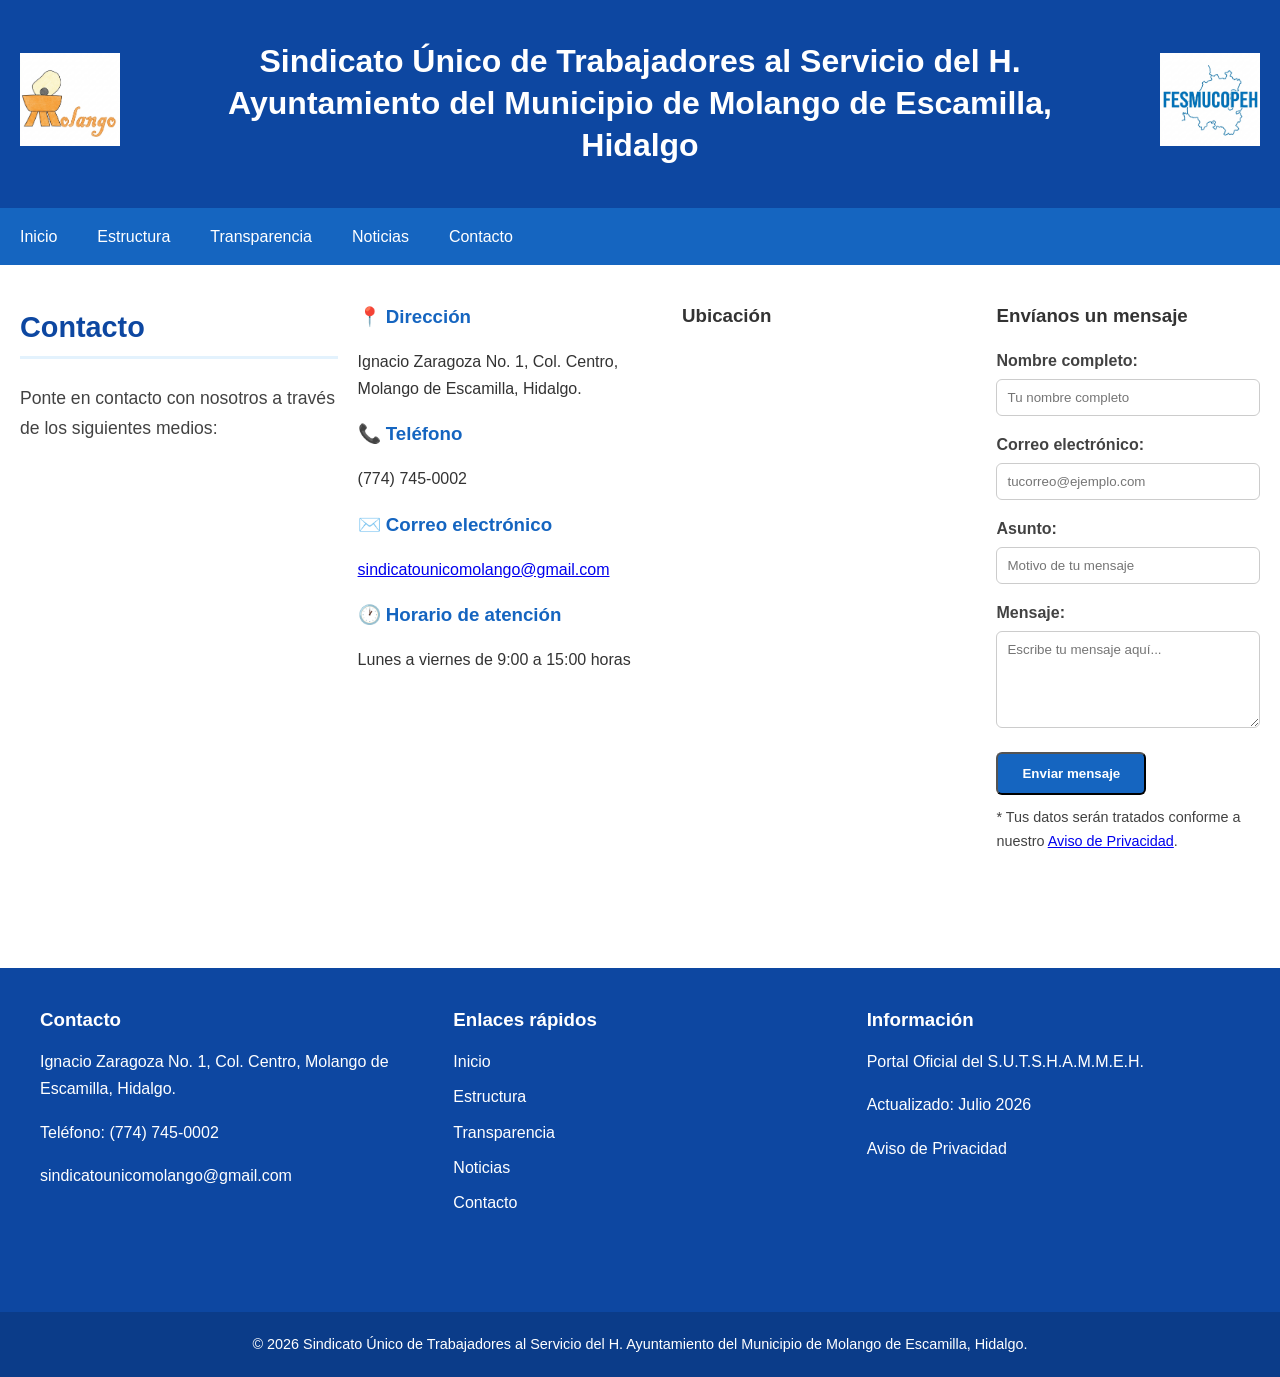
==== contacto.html @ 673e18d3 "Primera versión del sitio sindical" ====
<!DOCTYPE html>
<html lang="es">
  <head>
    <meta charset="UTF-8">
    <meta name="viewport" content="width=device-width, initial-scale=1.0">
    
    <!-- Título (cambia según la página) -->
    <title>SUTSHAMMEH | Contacto</title>
    
    <!-- Descripción (cambia según la página) -->
    <meta name="description" content="Portal oficial del Sindicato Único de Trabajadores del H. Ayuntamiento de Molango de Escamilla, Hidalgo. Transparencia, noticias y servicios para trabajadores.">
    
    <!-- Palabras clave -->
    <meta name="keywords" content="sindicato, Molango, trabajadores, ayuntamiento, Hidalgo, transparencia, SUTSHAMMEH">
    
    <!-- Autor -->
    <meta name="author" content="SUTSHAMMEH">
    
    <!-- Robots (permite indexación) -->
    <meta name="robots" content="index, follow">
    
    <!-- Open Graph (para compartir en redes sociales) -->
    <meta property="og:title" content="SUTSHAMMEH - Sindicato de Molango">
    <meta property="og:description" content="Portal oficial del Sindicato Único de Trabajadores del H. Ayuntamiento de Molango de Escamilla, Hidalgo.">
    <meta property="og:type" content="website">
    <meta property="og:url" content="https://tudominio.com">
    <meta property="og:image" content="https://tudominio.com/imagenes/og-image.jpg">
    
    <!-- Twitter Cards -->
    <meta name="twitter:card" content="summary_large_image">
    <meta name="twitter:title" content="SUTSHAMMEH - Sindicato de Molango">
    <meta name="twitter:description" content="Portal oficial del Sindicato Único de Trabajadores del H. Ayuntamiento de Molango de Escamilla, Hidalgo.">
    
    <link rel="stylesheet" href="css/estilos.css">
    <!--link rel="icon" href="imagenes/favicon.ico" type="image/x-icon"-->
  </head>
  <body>
     <header>
       <div class="logo-izquierdo">
        <img src="imagenes/logos/logoMolango.png"
             alt="Logotipo del Sindicato">
       </div>
       <div class="titulo">
         <h1>
            Sindicato Único de Trabajadores al Servicio del
            H. Ayuntamiento del Municipio de Molango de Escamilla,
            Hidalgo
         </h1>
       </div>
       <div class="logo-derecho">
        <img src="imagenes/logos/logoFederacion.png"
             alt="Logotipo de la Federación">
       </div>
     </header>
     <nav>
        <ul>
           <li>
              <a href="index.html">
                Inicio
              </a>
           </li>
           <li>
              <a href="estructura.html">
                Estructura
              </a>
           </li>
           <li>
              <a href="transparencia.html">
                Transparencia
              </a>
           </li>
           <li>
              <a href="noticias.html">
                Noticias
              </a>
           </li>
           <li>
              <a href="contacto.html">
                Contacto
              </a>
           </li>
        </ul>
     </nav>
     <main>
          <section class="contacto-principal">
             <h2>Contacto</h2>
             <p class="subtitulo">Ponte en contacto con nosotros a través de los siguientes medios:</p>
         </section>

         <div class="grid-contacto">
             <section class="info-contacto">
                <h3>📍 Dirección</h3>
                <p>Ignacio Zaragoza No. 1, Col. Centro, Molango de Escamilla, Hidalgo.</p>
            
                <h3>📞 Teléfono</h3>
                <p>(774) 745-0002</p>
            
                <h3>✉️ Correo electrónico</h3>
                <p><a href="mailto:sindicatounicomolango@gmail.com">sindicatounicomolango@gmail.com</a></p>
            
                <h3>🕐 Horario de atención</h3>
                <p>Lunes a viernes de 9:00 a 15:00 horas</p>
             </section>
        
             <section class="mapa-contacto">
                 <h3>Ubicación</h3>
                 <iframe src="https://www.google.com/maps/embed?pb=!1m18!1m12!1m3!1d3746.234567!2d-98.734567!3d20.123456!2m3!1f0!2f0!3f0!3m2!1i1024!2i768!4f13.1!3m3!1m2!1s0x85d1234567890abc%3A0x1234567890abcdef!2sMolango%20de%20Escamilla%2C%20Hidalgo!5e0!3m2!1ses!2smx!4v1234567890" width="100%" height="300" style="border:0;" allowfullscreen loading="lazy"></iframe>
             </section>
          </div>

          <section class="formulario-contacto">
               <h3>Envíanos un mensaje</h3>
                  <form action="#" method="POST">
                    <div class="campo-form">
                      <label for="nombre">Nombre completo:</label>
                       <input type="text" id="nombre" name="nombre" required placeholder="Tu nombre completo">
                    </div>
                    <div class="campo-form">
                      <label for="email">Correo electrónico:</label>
                      <input type="email" id="email" name="email" required placeholder="tucorreo@ejemplo.com">
                    </div>
                    <div class="campo-form">
                      <label for="asunto">Asunto:</label>
                      <input type="text" id="asunto" name="asunto" required placeholder="Motivo de tu mensaje">
                    </div>
                    <div class="campo-form">
                      <label for="mensaje">Mensaje:</label>
                      <textarea id="mensaje" name="mensaje" rows="5" required placeholder="Escribe tu mensaje aquí..."></textarea>
                    </div>
                    <button type="submit" class="boton">Enviar mensaje</button>
                 </form>
                 <p class="aviso-form">* Tus datos serán tratados conforme a nuestro <a href="privacidad.html">Aviso de Privacidad</a>.</p>
          </section>
     </main>     
     <footer>
       <div class="footer-contenedor">
         <section class="footer-columna">
            <h3>Contacto</h3>
            <p>
                Ignacio Zaragoza No. 1,
                Col. Centro,
                Molango de Escamilla, Hidalgo.
            </p>
            <p>Teléfono: (774) 745-0002</p>
            <a href="mailto:sindicatounicomolango@gmail.com">
                 sindicatounicomolango@gmail.com
            </a>
         </section>
         <section class="footer-columna">
            <h3>Enlaces rápidos</h3>
            <ul>
                <li><a href="index.html">Inicio</a></li>
                <li><a href="estructura.html">Estructura</a></li>
                <li><a href="transparencia.html">Transparencia</a></li>
                <li><a href="noticias.html">Noticias</a></li>
                <li><a href="contacto.html">Contacto</a></li>
            </ul>
         </section>
         <section class="footer-columna">
            <h3>Información</h3>
            <p>
                Portal Oficial del
                S.U.T.S.H.A.M.M.E.H.
            </p>
            <p>
                Actualizado: Julio 2026
            </p>
            <a href="privacidad.html">
                Aviso de Privacidad
            </a>
         </section>
       </div>
       <div class="copyright">
        © 2026 Sindicato Único de Trabajadores al Servicio del
        H. Ayuntamiento del Municipio de Molango de Escamilla,
        Hidalgo.
       </div>
     </footer>
  </body>
</html>
---- css/estilos.css ----
/*====================================
  VARIABLES
====================================*/
:root{
     /* Colores institucionales */
    --azul-principal:#0D47A1;
    --azul-secundario:#1565C0;
    --azul-claro:#E3F2FD;
    --azul-borde:#1976D2;
    --azul-pal: #E8F0FE;
    --azul-texto: #1A237E;
    /* Colores generales */
    --blanco:#FFFFFF;
    --gris-claro:#F5F5F5;
    --gris-texto:#424242;
    --gris-borde:#CCCCCC;
    /* Sombras */
    --sombra:0px 2px 8px rgba(0,0,0,0.15);
    /* Bordes */
    --radio:10px;
}
/*====================================
  ESTRUCTURA SEMÁNTICA
====================================*/
body {
    background-color: var(--blanco);
    font-family: Arial, Helvetica, sans-serif;
    margin: 0;
    padding: 0;
}
header{
    display:flex;
    justify-content:space-between;
    align-items:center;
    background-color:var(--azul-principal);
    color:var(--blanco);
    gap:35px;
    padding:20px;
}
nav{
    background-color: var(--azul-secundario);
}
nav ul{
    list-style: none;
    margin: 0;
    padding: 0;
    display: flex;
}
nav a{
    color: var(--blanco);
    text-decoration: none;
    padding: 15px 20px;
    display: block;
}
nav a:hover{
    background-color: var(--azul-principal);
}
/*====================================
    LAYOUT PRINCIPAL
====================================*/
main {
    max-width: 1600px; /* Ancho máximo */
    margin: 0 auto; /* Centrado */
    padding: 20px;
    display: flex;
    gap: 20px;
    box-sizing: border-box; /* Importante para que el padding no desborde */
}
/* Asegurar que todos los elementos respeten el box-sizing */
* {
    box-sizing: border-box;
}
section{
    margin-bottom:40px;
}
/*====================================
   BANNER
====================================*/
.hero{
    position: relative;
    height: 400px;
    background-image: url("../imagenes/banner/atezca.jpg");
    background-size: cover;
    background-position: center;
    display: flex;
    justify-content: center;
    align-items: center;
}
.hero::before{
    content:"";
    position:absolute;
    top:0;
    left:0;
    width:100%;
    height:100%;
    background-color:rgba(0,0,0,0.25);
}
.hero-contenido{
    position:relative;
    z-index:1;
    text-align:center;
    color:white;
}
.hero-contenido h2{
    font-size:2.5rem;
    margin-bottom:15px;
}
/*====================================
   BOTON
====================================*/
.boton{
    display:inline-block;
    background-color:var(--azul-secundario);
    color:white;
    padding:12px 24px;
    text-decoration:none;
    border-radius:6px;
    font-weight:bold;
}
.boton:hover{
    background-color:var(--azul-principal);
}
/*====================================
   LOGOTIPOS
====================================*/
.titulo{
    flex:1;
    text-align:center;
    max-width:900px;
}
.logo-izquierdo img,
.logo-derecho img{
    width:100px;
    height:auto;
}
/*====================================
    SIGLAS
====================================*/
.siglas{
    font-size:1.4rem;
    font-weight:bold;
    letter-spacing:3px;
    margin-top:10px;
}

/*====================================
  CLASES
====================================*/

.destacado{
    background-color: var(--azul-claro);
    border-left:6px solid var(--azul-borde);
    padding: 15px;
    margin: 20px 0;
}
/*====================================
  ENLACE
====================================*/
.enlace{
}
.enlace a{
    color:var(--azul-secundario);
    text-decoration:none;
    font-weight:bold;
}
.enlace a:hover {
    text-decoration: underline;
    opacity: 0.8;
}
/*====================================
  TARJETAS
====================================*/
.tarjeta{
    border:1px solid var(--gris-borde);
    padding:20px;
    margin:20px 0;
    border-radius:10px;
    box-shadow:var(--sombra);
}
.tarjeta h3{
    color:var(--azul-secundario);
    margin-top:0;
    margin-bottom:12px;
}
.tarjeta p{
    line-height:1.6;
}
.tarjeta a{
    color:var(--azul-secundario);
    text-decoration:none;
    font-weight:bold;
}
.tarjeta a:hover{
    text-decoration:underline;
}
/*====================================
  INTEGRANTES
====================================*/
.integrante{
    background-color:var(--azul-pal);
    border-left:6px solid var(--azul-borde);
}
.integrante h3{
    color:var(--azul-secundario);
    margin-bottom:5px;
}
.integrante p{
    margin-top:0;
    color:var(--azul-texto);
}
.contenido{
    flex:3;
}
.lateral{
    flex:1;
}
.lateral .tarjeta{
    margin-bottom:20px;
}
/*====================================
            FOOTER
====================================*/
footer{
    background-color:var(--azul-principal);
    color:var(--blanco);
    margin-top:40px;
}
.footer-contenedor{
    display:flex;
    justify-content:space-between;
    gap:40px;
    padding:40px;
}
.footer-columna{
    flex:1;
}
.footer-columna h3{
    margin-top:0;
    margin-bottom:15px;
}
.footer-columna ul{
    list-style:none;
    padding:0;
}
.footer-columna li{
    margin-bottom:8px;
}
.footer-columna a{
    color:var(--blanco);
    text-decoration:none;
}
.footer-columna a:hover{
    text-decoration:underline;
}
.copyright{
    text-align:center;
    padding:20px;
    background-color:rgba(0,0,0,0.15);
    font-size:0.9rem;
}
/*====================================
            GRID
====================================*/
.grid-trimestres {
    display: grid;
    grid-template-columns: repeat(auto-fit, minmax(250px, 1fr));
    gap: 20px;
    margin-top: 20px;
}

.trimestre {
    transition: transform 0.2s ease;
}

.trimestre:hover {
    transform: translateY(-5px);
}
/*====================================
            GRID-CONTACTO
====================================*/
.grid-contacto {
    display: grid;
    grid-template-columns: 1fr 1fr;
    gap: 30px;
    margin-bottom: 40px;
}

.info-contacto h3 {
    color: var(--azul-secundario);
    margin-top: 20px;
}

.mapa-contacto iframe {
    border-radius: var(--radio);
}

.campo-form {
    margin-bottom: 15px;
}

.campo-form label {
    display: block;
    font-weight: bold;
    margin-bottom: 5px;
    color: var(--gris-texto);
}

.campo-form input,
.campo-form textarea {
    width: 100%;
    padding: 10px;
    border: 1px solid var(--gris-borde);
    border-radius: 6px;
    font-family: inherit;
    box-sizing: border-box;
}

.campo-form input:focus,
.campo-form textarea:focus {
    outline: 2px solid var(--azul-borde);
    border-color: transparent;
}

.aviso-form {
    font-size: 0.9rem;
    color: var(--gris-texto);
    margin-top: 10px;
}

@media (max-width: 768px) {
    .grid-contacto {
        grid-template-columns: 1fr;
    }
}
/*====================================
            GRID-NOTICIAS
====================================*/
.grid-noticias {
    display: grid;
    grid-template-columns: repeat(auto-fit, minmax(350px, 1fr));
    gap: 30px;
}

.noticia {
    padding: 0;
    overflow: hidden;
}

.imagen-noticia {
    width: 100%;
    height: 200px;
    object-fit: cover;
}

.noticia-contenido {
    padding: 20px;
}

.fecha-noticia {
    color: var(--gris-texto);
    font-size: 0.9rem;
    margin-bottom: 10px;
}

.leer-mas {
    display: inline-block;
    margin-top: 10px;
    color: var(--azul-secundario);
    text-decoration: none;
    font-weight: bold;
}

.leer-mas:hover {
    text-decoration: underline;
}

.subtitulo {
    color: var(--gris-texto);
    font-size: 1.1rem;
}

@media (max-width: 768px) {
    .grid-noticias {
        grid-template-columns: 1fr;
    }
}
/* ====================================
   MEDIA QUERIES - RESPONSIVIDAD
==================================== */

/* --- Tabletas y dispositivos medianos (768px - 1024px) --- */
@media (max-width: 1024px) {
    header {
        gap: 15px;
        padding: 15px;
    }
    
    .titulo h1 {
        font-size: 1.1rem;
    }
    
    .siglas {
        font-size: 1rem;
    }
    
    .hero {
        height: 300px;
    }
    
    .hero-contenido h2 {
        font-size: 2rem;
    }
}

/* --- Teléfonos y dispositivos pequeños (hasta 768px) --- */
@media (max-width: 768px) {
    /* HEADER */
    header {
        flex-direction: column;
        align-items: center;
        text-align: center;
        padding: 15px 10px;
        gap: 10px;
    }
    
    .logo-izquierdo img,
    .logo-derecho img {
        width: 65px;
        height: auto;
    }
    
    .titulo {
        max-width: 100%;
        order: 2; /* Mueve el título al centro */
    }
    
    .titulo h1 {
        font-size: 0.9rem;
        margin: 5px 0;
    }
    
    .siglas {
        font-size: 0.8rem;
        letter-spacing: 1px;
    }
    
    .logo-izquierdo {
        order: 1;
    }
    
    .logo-derecho {
        order: 3;
    }
    
    /* NAVEGACIÓN */
    nav ul {
        flex-direction: column;
        align-items: stretch;
    }
    
    nav a {
        padding: 12px 15px;
        text-align: center;
        border-bottom: 1px solid rgba(255,255,255,0.1);
    }
    
    nav a:hover {
        background-color: var(--azul-principal);
    }
    
    /* HERO BANNER */
    .hero {
        height: 200px;
        background-position: center center;
    }
    
    .hero-contenido h2 {
        font-size: 1.2rem;
        margin-bottom: 10px;
        padding: 0 15px;
    }
    
    .hero-contenido p {
        font-size: 0.9rem;
        padding: 0 15px;
    }
    
    .boton {
        padding: 10px 20px;
        font-size: 0.9rem;
    }
    
    /* MAIN - LAYOUT PRINCIPAL */
    main {
        flex-direction: column;
        padding: 15px;
        gap: 10px;
    }
    
    .contenido {
        flex: 1;
        width: 100%;
    }
    
    .lateral {
        flex: 1;
        width: 100%;
    }
    
    /* TARJETAS */
    .tarjeta {
        padding: 15px;
        margin: 15px 0;
    }
    
    .tarjeta h3 {
        font-size: 1.1rem;
    }
    
    /* GRID DE NOTICIAS */
    .grid-noticias {
        grid-template-columns: 1fr;
        gap: 20px;
    }
    
    .imagen-noticia {
        height: 150px;
    }
    
    /* GRID DE TRIMESTRES */
    .grid-trimestres {
        grid-template-columns: 1fr 1fr;
        gap: 15px;
    }
    
    /* GRID DE CONTACTO */
    .grid-contacto {
        grid-template-columns: 1fr;
        gap: 20px;
    }
    
    /* FORMULARIO */
    .campo-form input,
    .campo-form textarea {
        font-size: 16px; /* Evita zoom automático en iOS */
    }
    
    /* FOOTER */
    .footer-contenedor {
        flex-direction: column;
        gap: 25px;
        padding: 25px 15px;
        text-align: center;
    }
    
    .footer-columna {
        width: 100%;
    }
    
    .footer-columna ul {
        display: flex;
        flex-wrap: wrap;
        justify-content: center;
        gap: 10px;
    }
    
    .footer-columna li {
        margin-bottom: 5px;
    }
    
    .copyright {
        font-size: 0.75rem;
        padding: 15px;
    }
}

/* --- Teléfonos muy pequeños (hasta 480px) --- */
@media (max-width: 480px) {
    .logo-izquierdo img,
    .logo-derecho img {
        width: 50px;
    }
    
    .titulo h1 {
        font-size: 0.8rem;
    }
    
    .hero {
        height: 180px;
    }
    
    .hero-contenido h2 {
        font-size: 1rem;
    }
    
    .hero-contenido p {
        font-size: 0.8rem;
    }
    
    .grid-trimestres {
        grid-template-columns: 1fr;
    }
    
    .boton {
        padding: 8px 16px;
        font-size: 0.8rem;
    }
}

/* --- Transiciones suaves --- */
.tarjeta,
.boton,
nav a,
.footer-columna a {
    transition: all 0.3s ease;
}

/* --- Efecto de elevación en tarjetas --- */
.tarjeta:hover {
    transform: translateY(-5px);
    box-shadow: 0px 8px 20px rgba(0,0,0,0.15);
}

/* --- Efecto en botones --- */
.boton:hover {
    transform: scale(1.03);
    box-shadow: 0px 4px 12px rgba(13, 71, 161, 0.3);
}

/* --- Efecto en enlaces del nav --- */

nav a {
    position: relative;
}

nav a::after {
    content: '';
    position: absolute;
    bottom: 0;
    left: 50%;
    width: 0;
    height: 2px;
    background-color: white;
    transition: all 0.3s ease;
    transform: translateX(-50%);
}

nav a:hover::after {
    width: 80%;
}

/* --- Efecto en enlaces del footer --- */
.footer-columna a:hover {
    text-decoration: underline;
    opacity: 0.8;
}

/* --- Efecto en imágenes de noticias --- */
.imagen-noticia {
    transition: transform 0.5s ease;
}

.noticia:hover .imagen-noticia {
    transform: scale(1.05);
}
/* Agregar al :root */
:root {
    /* Tipografía */
    --fuente-principal: 'Segoe UI', Arial, Helvetica, sans-serif;
    --fuente-secundaria: 'Georgia', serif;
}

/* Aplicar a body */
body {
    font-family: var(--fuente-principal);
    line-height: 1.7;
    color: #333;
}

/* Mejorar títulos */
h1, h2, h3, h4, h5, h6 {
    font-weight: 600;
    line-height: 1.3;
}

h2 {
    font-size: 1.8rem;
    color: var(--azul-principal);
    border-bottom: 3px solid var(--azul-claro);
    padding-bottom: 10px;
    margin-bottom: 25px;
}
/* ====================================
   ESTRUCTURA - LAYOUT DE DOS COLUMNAS
==================================== */

.estructura-container {
    display: flex;
    gap: 40px;
    align-items: flex-start;
}

.estructura-columna-izquierda {
    flex: 0 0 70%; /* Ocupa el 70% del ancho */
    max-width: 70%;
}

.estructura-columna-derecha {
    flex: 0 0 30%; /* Ocupa el 30% del ancho */
    max-width: 30%;
    position: sticky;
    top: 20px; /* Se queda fijo al hacer scroll */
}

/* ====================================
   INTEGRANTES - DISTRIBUCIÓN JERÁRQUICA
==================================== */

.subtitulo {
    color: var(--gris-texto);
    font-size: 1.1rem;
    margin-bottom: 30px;
}

/* --- FILA DEL SECRETARIO GENERAL (CENTRADO) --- */
.fila-secretario-general {
    display: flex;
    justify-content: center;
    margin-bottom: 40px;
}

.fila-secretario-general .integrante {
    max-width: 350px;
    width: 100%;
    border-left: 6px solid #D4A017;
    background-color: #FFFDF5;
    box-shadow: 0px 6px 20px rgba(0,0,0,0.15);
}

.fila-secretario-general .integrante-foto {
    width: 140px;
    height: 140px;
    border: 4px solid #D4A017;
}

.fila-secretario-general .integrante-texto h3 {
    color: #D4A017;
    font-size: 1.2rem;
}

.fila-secretario-general .integrante-texto p {
    font-weight: bold;
    color: var(--azul-principal);
}

/* --- TÍTULOS DE COMISIONES --- */
.seccion-comision {
    color: var(--azul-principal);
    font-size: 1.2rem;
    border-bottom: 3px solid var(--azul-claro);
    padding-bottom: 8px;
    margin: 35px 0 20px 0;
}

.seccion-comision:first-of-type {
    margin-top: 0;
}

/* --- GRID DE INTEGRANTES --- */
.grid-integrantes {
    display: grid;
    grid-template-columns: repeat(2, 1fr); /* Reducido a 2 columnas para mejor ajuste */
    gap: 20px;
    margin-top: 10px;
}

/* --- TARJETA DE INTEGRANTE (BASE) --- */
.integrante {
    background-color: var(--blanco);
    border: 1px solid var(--gris-borde);
    border-left: 6px solid var(--azul-borde);
    border-radius: var(--radio);
    padding: 15px;
    box-shadow: var(--sombra);
    transition: transform 0.3s ease, box-shadow 0.3s ease;
}

.integrante:hover {
    transform: translateY(-5px);
    box-shadow: 0px 8px 25px rgba(0,0,0,0.15);
}

.integrante-info {
    display: flex;
    flex-direction: column;
    align-items: center;
    text-align: center;
    gap: 10px;
}

.integrante-foto {
    width: 100px;
    height: 100px;
    border-radius: 50%;
    object-fit: cover;
    border: 4px solid var(--azul-principal);
    transition: transform 0.3s ease, border-color 0.3s ease;
}

.integrante:hover .integrante-foto {
    transform: scale(1.05);
    border-color: var(--azul-borde);
}

.integrante-texto h3 {
    color: var(--azul-secundario);
    margin: 0 0 5px 0;
    font-size: 0.95rem;
}

.integrante-texto p {
    margin: 0;
    color: var(--gris-texto);
    font-size: 0.85rem;
    line-height: 1.3;
}

/* --- COMISIÓN DE HONOR Y JUSTICIA --- */
.comision-honor {
    border-left-color: #8B0000;
}

.comision-honor .integrante-foto {
    border-color: #8B0000;
}

.comision-honor .integrante-texto h3 {
    color: #8B0000;
}

.comision-honor:hover .integrante-foto {
    border-color: #CC0000;
}

/* --- COMISIÓN DE HACIENDA --- */
.comision-hacienda {
    border-left-color: #1B5E20;
}

.comision-hacienda .integrante-foto {
    border-color: #1B5E20;
}

.comision-hacienda .integrante-texto h3 {
    color: #1B5E20;
}

.comision-hacienda:hover .integrante-foto {
    border-color: #2E7D32;
}

/* ====================================
   COLUMNA DERECHA - INFO INSTITUCIONAL
==================================== */

.institucional-card {
    background-color: var(--blanco);
    border: 1px solid var(--gris-borde);
    border-radius: var(--radio);
    padding: 20px;
    margin-bottom: 20px;
    box-shadow: var(--sombra);
    transition: transform 0.3s ease, box-shadow 0.3s ease;
}

.institucional-card:hover {
    transform: translateX(-5px);
    box-shadow: 0px 4px 15px rgba(0,0,0,0.1);
}

.institucional-card h3 {
    color: var(--azul-principal);
    margin: 0 0 12px 0;
    padding-bottom: 8px;
    border-bottom: 2px solid var(--azul-claro);
    font-size: 1.1rem;
}

.institucional-card p {
    color: var(--gris-texto);
    line-height: 1.7;
    margin: 0 0 10px 0;
    font-size: 0.95rem;
}

.institucional-card p:last-child {
    margin-bottom: 0;
}

/* --- Listas de valores y objetivos --- */
.lista-valores,
.lista-objetivos {
    list-style: none;
    padding: 0;
    margin: 0;
}

.lista-valores li,
.lista-objetivos li {
    padding: 8px 0;
    border-bottom: 1px solid var(--gris-claro);
    color: var(--gris-texto);
    font-size: 0.92rem;
    line-height: 1.5;
}

.lista-valores li:last-child,
.lista-objetivos li:last-child {
    border-bottom: none;
}

.lista-valores li strong {
    color: var(--azul-principal);
}

.lista-objetivos li {
    padding-left: 5px;
}

/* ====================================
   RESPONSIVO
==================================== */

@media (max-width: 1200px) {
    .estructura-columna-izquierda {
        flex: 0 0 65%;
        max-width: 65%;
    }
    
    .estructura-columna-derecha {
        flex: 0 0 35%;
        max-width: 35%;
    }
}

@media (max-width: 1024px) {
    .estructura-columna-izquierda {
        flex: 0 0 60%;
        max-width: 60%;
    }
    
    .estructura-columna-derecha {
        flex: 0 0 40%;
        max-width: 40%;
    }
    
    .grid-integrantes {
        grid-template-columns: repeat(2, 1fr);
        gap: 15px;
    }
}

@media (max-width: 768px) {
    .estructura-container {
        flex-direction: column;
        gap: 30px;
    }
    
    .estructura-columna-izquierda,
    .estructura-columna-derecha {
        flex: 1;
        max-width: 100%;
        width: 100%;
    }
    
    .estructura-columna-derecha {
        position: static; /* Quita el sticky en móvil */
    }
    
    .grid-integrantes {
        grid-template-columns: 1fr 1fr;
        gap: 15px;
    }
    
    .fila-secretario-general .integrante {
        max-width: 280px;
    }
    
    .fila-secretario-general .integrante-foto {
        width: 110px;
        height: 110px;
    }
    
    .integrante-foto {
        width: 90px;
        height: 90px;
    }
    
    .integrante-texto h3 {
        font-size: 0.85rem;
    }
    
    .integrante-texto p {
        font-size: 0.75rem;
    }
    
    .institucional-card {
        padding: 15px;
    }
}

@media (max-width: 480px) {
    .grid-integrantes {
        grid-template-columns: 1fr;
        gap: 15px;
    }
    
    .fila-secretario-general .integrante {
        max-width: 100%;
    }
    
    .fila-secretario-general .integrante-foto {
        width: 120px;
        height: 120px;
    }
    
    .integrante {
        padding: 12px;
    }
    
    .integrante-foto {
        width: 100px;
        height: 100px;
    }
}
/* ====================================
   TRANSPARENCIA - LAYOUT DE DOS COLUMNAS
==================================== */

.transparencia-container {
    display: flex;
    gap: 40px;
    align-items: flex-start;
}

.transparencia-columna-izquierda {
    flex: 0 0 70%;
    max-width: 70%;
}

.transparencia-columna-derecha {
    flex: 0 0 30%;
    max-width: 30%;
    position: sticky;
    top: 20px;
}

/* --- Subtítulo --- */
.subtitulo {
    color: var(--gris-texto);
    font-size: 1.1rem;
    margin-bottom: 30px;
}

/* --- Título de trimestres --- */
.seccion-trimestre {
    color: var(--azul-principal);
    font-size: 1.2rem;
    border-bottom: 3px solid var(--azul-claro);
    padding-bottom: 8px;
    margin: 0 0 25px 0;
}

/* --- Grid de trimestres --- */
.grid-trimestres {
    display: grid;
    grid-template-columns: repeat(2, 1fr);
    gap: 25px;
}

/* --- Tarjeta de trimestre --- */
.trimestre {
    background-color: var(--blanco);
    border: 1px solid var(--gris-borde);
    border-left: 6px solid var(--azul-borde);
    border-radius: var(--radio);
    padding: 20px;
    box-shadow: var(--sombra);
    transition: transform 0.3s ease, box-shadow 0.3s ease;
    display: flex;
    flex-direction: column;
}

.trimestre:hover {
    transform: translateY(-5px);
    box-shadow: 0px 8px 25px rgba(0,0,0,0.15);
}

.trimestre h3 {
    color: var(--azul-secundario);
    margin: 0 0 10px 0;
    font-size: 1.1rem;
}

.trimestre p {
    color: var(--gris-texto);
    line-height: 1.6;
    margin: 0 0 15px 0;
    flex: 1;
}

/* ====================================
   BOTÓN CONSULTAR - CONTRASTE MEJORADO
==================================== */

.boton-trimestre {
    display: inline-block;
    background-color: var(--azul-principal) !important; /* Fondo azul */
    color: #FFFFFF !important; /* Texto blanco */
    padding: 10px 20px;
    border-radius: 6px;
    text-decoration: none;
    font-weight: bold;
    text-align: center;
    transition: background-color 0.3s ease, transform 0.3s ease;
    align-self: flex-start;
    font-size: 0.9rem;
    border: none;
    cursor: pointer;
}

.boton-trimestre:hover {
    background-color: var(--azul-principal) !important;
    color: #FFFFFF !important;
    transform: scale(1.02);
}

/* ====================================
   COLUMNA DERECHA - RECURSOS
==================================== */

.recursos-card {
    background-color: var(--blanco);
    border: 1px solid var(--gris-borde);
    border-radius: var(--radio);
    padding: 20px;
    margin-bottom: 20px;
    box-shadow: var(--sombra);
    transition: transform 0.3s ease, box-shadow 0.3s ease;
}

.recursos-card:hover {
    transform: translateX(-5px);
    box-shadow: 0px 4px 15px rgba(0,0,0,0.1);
}

.recursos-card h3 {
    color: var(--azul-principal);
    margin: 0 0 15px 0;
    padding-bottom: 10px;
    border-bottom: 2px solid var(--azul-claro);
    font-size: 1.1rem;
}

/* --- Lista de recursos --- */
.lista-recursos {
    list-style: none;
    padding: 0;
    margin: 0;
}

.lista-recursos li {
    padding: 10px 0;
    border-bottom: 1px solid var(--gris-claro);
}

.lista-recursos li:last-child {
    border-bottom: none;
}

.lista-recursos a {
    color: var(--azul-secundario);
    text-decoration: none;
    display: flex;
    align-items: center;
    gap: 10px;
    transition: color 0.3s ease, padding-left 0.3s ease;
}

.lista-recursos a:hover {
    color: var(--azul-principal);
    padding-left: 5px;
    text-decoration: underline;
}

.icono-recurso {
    font-size: 1.2rem;
    width: 24px;
    text-align: center;
    flex-shrink: 0;
}

/* --- Info extra --- */
.info-extra {
    background-color: var(--azul-claro);
    border-left: 6px solid var(--azul-borde);
}

.info-extra p {
    color: var(--gris-texto);
    line-height: 1.7;
    margin: 0 0 10px 0;
    font-size: 0.95rem;
}

.info-extra p:last-child {
    margin-bottom: 0;
}

.contacto-rapido {
    margin-top: 15px;
    padding-top: 15px;
    border-top: 1px solid rgba(0,0,0,0.1);
    text-align: center;
}

.contacto-rapido p {
    margin-bottom: 10px;
    font-weight: bold;
}

.boton-rapido {
    display: inline-block;
    background-color: var(--azul-principal);
    color: var(--blanco);
    padding: 10px 25px;
    border-radius: 6px;
    text-decoration: none;
    font-weight: bold;
    transition: background-color 0.3s ease, transform 0.3s ease;
}

.boton-rapido:hover {
    background-color: var(--azul-secundario);
    transform: scale(1.02);
}

/* ====================================
   RESPONSIVO PARA TRANSPARENCIA
==================================== */

@media (max-width: 1024px) {
    .transparencia-columna-izquierda {
        flex: 0 0 60%;
        max-width: 60%;
    }
    
    .transparencia-columna-derecha {
        flex: 0 0 40%;
        max-width: 40%;
    }
    
    .grid-trimestres {
        grid-template-columns: 1fr 1fr;
        gap: 20px;
    }
}

@media (max-width: 768px) {
    .transparencia-container {
        flex-direction: column;
        gap: 30px;
    }
    
    .transparencia-columna-izquierda,
    .transparencia-columna-derecha {
        flex: 1;
        max-width: 100%;
        width: 100%;
    }
    
    .transparencia-columna-derecha {
        position: static;
    }
    
    .grid-trimestres {
        grid-template-columns: 1fr 1fr;
        gap: 15px;
    }
    
    .trimestre {
        padding: 15px;
    }
    
    .trimestre h3 {
        font-size: 1rem;
    }
    
    .boton-trimestre {
        padding: 8px 16px;
        font-size: 0.9rem;
        width: 100%;
        text-align: center;
    }
}

@media (max-width: 480px) {
    .grid-trimestres {
        grid-template-columns: 1fr;
        gap: 15px;
    }
    
    .recursos-card {
        padding: 15px;
    }
    
    .lista-recursos li {
        padding: 8px 0;
    }
}
/* ====================================
   DETALLE DE TRIMESTRE - TABLA
==================================== */

.detalle-trimestre {
    width: 100%;
    max-width: 100%;
}

.detalle-header {
    margin-bottom: 30px;
}

.detalle-header h2 {
    color: var(--azul-principal);
    font-size: 1.8rem;
    margin: 10px 0 5px 0;
}

.detalle-header p {
    color: var(--gris-texto);
    font-size: 1.1rem;
}

.boton-volver {
    display: inline-block;
    background-color: var(--gris-claro);
    color: var(--gris-texto);
    padding: 8px 18px;
    border-radius: 6px;
    text-decoration: none;
    font-weight: bold;
    font-size: 0.9rem;
    transition: background-color 0.3s ease, color 0.3s ease;
    margin-bottom: 15px;
}

.boton-volver:hover {
    background-color: var(--azul-claro);
    color: var(--azul-principal);
}

/* --- Tabla --- */
.tabla-container {
    overflow-x: auto;
    margin: 20px 0;
    border-radius: var(--radio);
    border: 1px solid var(--gris-borde);
    box-shadow: var(--sombra);
}

.tabla-documentos {
    width: 100%;
    border-collapse: collapse;
    font-size: 0.9rem;
    min-width: 600px;
}

.tabla-documentos thead {
    background-color: var(--azul-principal);
    color: var(--blanco);
}

.tabla-documentos th {
    padding: 12px 15px;
    text-align: left;
    font-weight: bold;
}

.tabla-documentos td {
    padding: 10px 15px;
    border-bottom: 1px solid var(--gris-claro);
}

.tabla-documentos tbody tr:hover {
    background-color: var(--azul-claro);
}

.tabla-documentos tbody tr:nth-child(even) {
    background-color: #FAFAFA;
}

.tabla-documentos tbody tr:nth-child(even):hover {
    background-color: var(--azul-claro);
}

.tabla-documentos td:first-child {
    font-weight: bold;
    color: var(--azul-principal);
    text-align: center;
}

.tabla-documentos td:nth-child(2) {
    text-align: center;
    color: var(--gris-texto);
}

.enlace-documento {
    color: var(--azul-secundario);
    text-decoration: none;
    font-weight: bold;
    padding: 4px 10px;
    border-radius: 4px;
    background-color: var(--azul-claro);
    transition: background-color 0.3s ease, color 0.3s ease;
    display: inline-block;
}

.enlace-documento:hover {
    background-color: var(--azul-secundario);
    color: var(--blanco);
    text-decoration: none;
}

/* --- Footer del detalle --- */
.detalle-footer {
    margin-top: 25px;
    padding-top: 20px;
    border-top: 1px solid var(--gris-claro);
    display: flex;
    justify-content: space-between;
    align-items: center;
    flex-wrap: wrap;
    gap: 15px;
}

.detalle-footer p {
    color: var(--gris-texto);
    font-size: 0.95rem;
    margin: 0;
}

/* ====================================
   RESPONSIVO PARA TABLA
==================================== */

@media (max-width: 768px) {
    .detalle-header h2 {
        font-size: 1.4rem;
    }
    
    .tabla-documentos {
        font-size: 0.8rem;
        min-width: 500px;
    }
    
    .tabla-documentos th,
    .tabla-documentos td {
        padding: 8px 10px;
    }
    
    .enlace-documento {
        font-size: 0.75rem;
        padding: 3px 8px;
    }
    
    .detalle-footer {
        flex-direction: column;
        text-align: center;
    }
}

@media (max-width: 480px) {
    .tabla-documentos {
        font-size: 0.7rem;
        min-width: 400px;
    }
    
    .tabla-documentos th,
    .tabla-documentos td {
        padding: 6px 8px;
    }
    
    .enlace-documento {
        font-size: 0.7rem;
        padding: 2px 6px;
    }
}
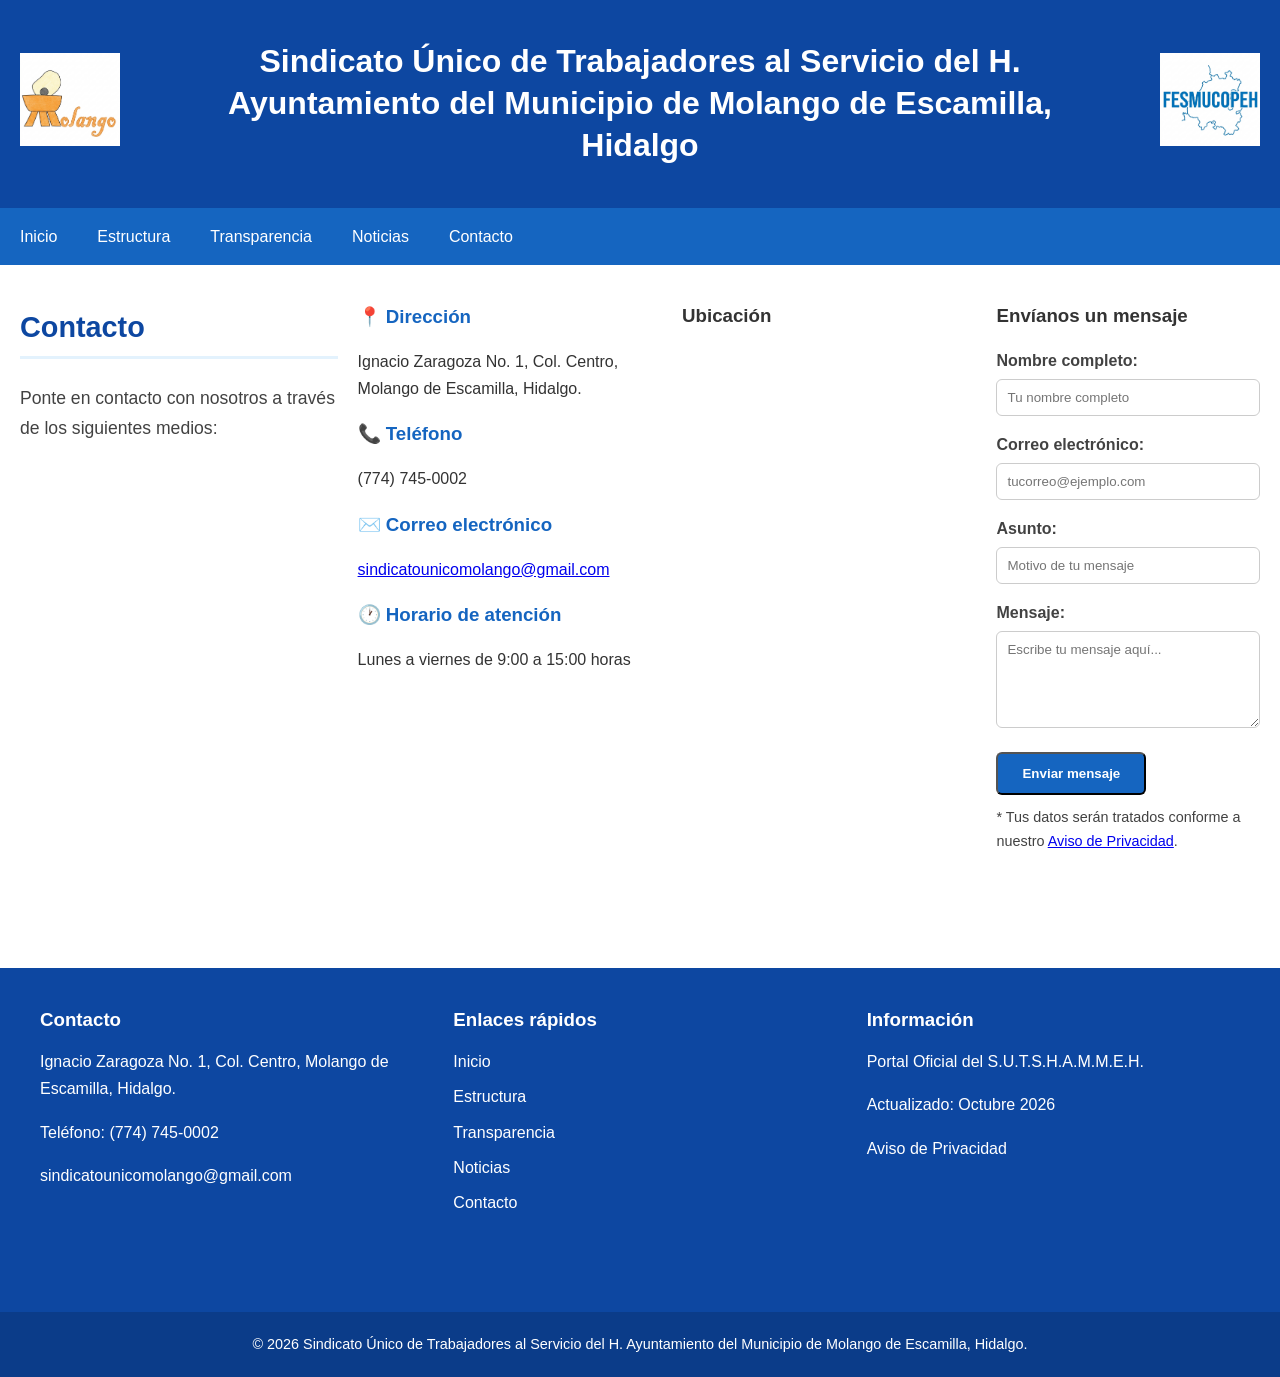
==== commit 72956f7d: "Update contacto.html" ====
--- a/contacto.html
+++ b/contacto.html
@@ -163,7 +163,7 @@
                 S.U.T.S.H.A.M.M.E.H.
             </p>
             <p>
-                Actualizado: Julio 2026
+                Actualizado: Octubre 2026
             </p>
             <a href="privacidad.html">
                 Aviso de Privacidad
